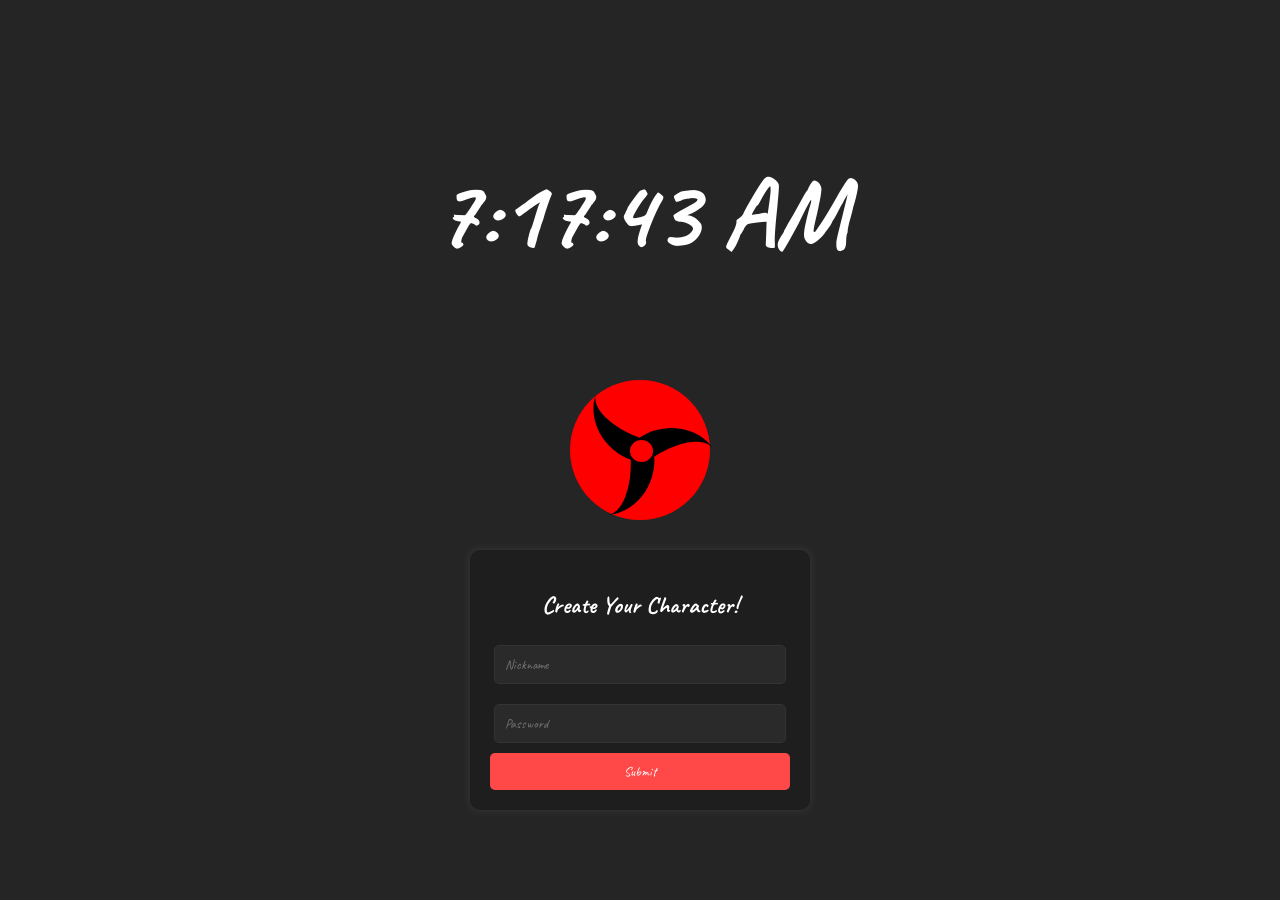
==== index.html @ 77225852 "Added both week 1 and week 2 files to week1 branch" ====
<!DOCTYPE html>
<html lang="en">
<head>
    <meta charset="UTF-8">
    <meta name="viewport" content="width=device-width, initial-scale=1.0">
    <title>Sharingan</title>
    <!-- Connecting the CSS file -->
    <link rel="stylesheet" href="styles.css">
    <link rel="shortcut icon" type="x-icon" href="media/logo-vector.png">


    <link rel="preconnect" href="https://fonts.googleapis.com">
    <link rel="preconnect" href="https://fonts.gstatic.com" crossorigin>
    <link href="https://fonts.googleapis.com/css2?family=Caveat:wght@400..700&display=swap" rel="stylesheet">
</head>
<body>
    <!-- Setting up the live background -->
    <video id="backgroundVideo" autoplay loop muted>
        <source src="media/background_4k.mp4" type="video/mp4">
    </video>

    <div id="clock"></div>
    
    <!-- I took the css art from https://codepen.io/youssef-neinaa/pen/mdrYqmv -->
    <div class="gan">
        <div class="timwi-group">
          <span class="timwi timwi-one"></span>
          <span class="timwi timwi-two"></span>
          <span class="timwi timwi-three"></span>
        </div>
    </div>

    <!-- The button for hides, shows the register form and stops the live background -->
    <button id="toggleButton"></button>

    <!-- Register Form -->
    <div class="container" id="registerContainer">
        <h2>Create Your Character!</h2>
        <form id="registerForm">
            <input type="text" id="username" placeholder="Nickname" required>
            <input type="password" id="password" placeholder="Password" required>
            <button type="button" id="loginBtn">Submit</button>
        </form>
    </div>   
      
    <!-- Connecting the js file -->
    <script src="script.js"></script>
</body>
</html>
---- styles.css ----
/* Customizing the clocks position */
#clock {
  position: absolute;
  font-size: 100px;
  font-weight: bold;
  margin-bottom: 37%;
}

body {
  margin: 0;
  padding: 0;
  overflow: hidden;

  font-family: "Caveat", cursive;
}

.caveat-font {
  font-family: "Caveat", cursive;
  font-optical-sizing: auto;
  font-weight: 400;
  font-style: normal;
}


/* Fitting the video into the background */
#backgroundVideo {
  position: fixed;
  top: 0;
  left: 0;
  width: 100%;
  height: 100%;
  object-fit: cover;
  z-index: -1;
}

/* I took the css art from https://codepen.io/youssef-neinaa/pen/mdrYqmv */
body {
  margin: 0;
  padding: 0;
  height: 100vh;
  display: flex;
  justify-content: center;
  align-items: center;
  background-color: #000;
}

.gan {
  position: relative;
  width: 140px;
  height: 140px;
  background: red;
  border-radius: 50%;
  animation: rotate 1.3s  linear;
}

.gan::after {
  content: "";
  position: absolute;
  width: 23px;
  height: 22px;
  background: blue;
  border-radius: 50%;
  left: 50%;
  top: 43%;
  transform: translate(-10px);
  background: red;
}
.gan .timwi {
  position: absolute;
  border-bottom: 24px solid #000;
  border-bottom-left-radius: 100%;
  height: 28px;
  width: 57px;
}

.gan .timwi.timwi-one {
  transform: rotate(145deg);
  top: 38px;
  right: 6px;
}
.gan .timwi.timwi-two {
  transform: rotate(266deg);
  right: 51px;
  bottom: 9px;
}
.gan .timwi.timwi-three {
  transform: rotate(19deg);
  top: 21px;
  left: 16px;
}

@keyframes rotate {
  0% {
    transform: rotate(30deg);
  }
  100% {
   transform: rotate(450deg);
  }
}

/* Hidden button in css art */
#toggleButton {
  position: absolute;
  top: 50%;
  transform: translateY(-50%);
  padding: 10px 20px;
  font-size: 16px;
  background: transparent;
  color: white;
  border: none;
  border-radius: 5px;
  cursor: pointer;
  height: 140px;
  width: 140px;
}

/* Form Customization */
body {
  display: flex;
  flex-direction: column;
  justify-content: center;
  align-items: center;
  height: 100vh;
  background-color: #252525;
  color: #ffffff;
}

.container {
  position: absolute;
  bottom: 10%;
  background: #1e1e1e;
  padding: 20px;
  border-radius: 10px;
  box-shadow: 0px 0px 10px rgba(255, 255, 255, 0.1);
  text-align: center;
  width: 300px;
}

.container h2 {
  margin-bottom: 15px;
}

.container input {
  width: 90%;
  padding: 10px;
  margin: 10px 0;
  border: 1px solid #333;
  border-radius: 5px;
  background: #2a2a2a;
  color: #ffffff;
  font-family: "Caveat", cursive;
}

.container button {
  width: 100%;
  padding: 10px;
  background: #ff4949;
  color: white;
  border: none;
  border-radius: 5px;
  cursor: pointer;
  font-family: "Caveat", cursive;
}

.container button:hover {
  background: #af0303;
}
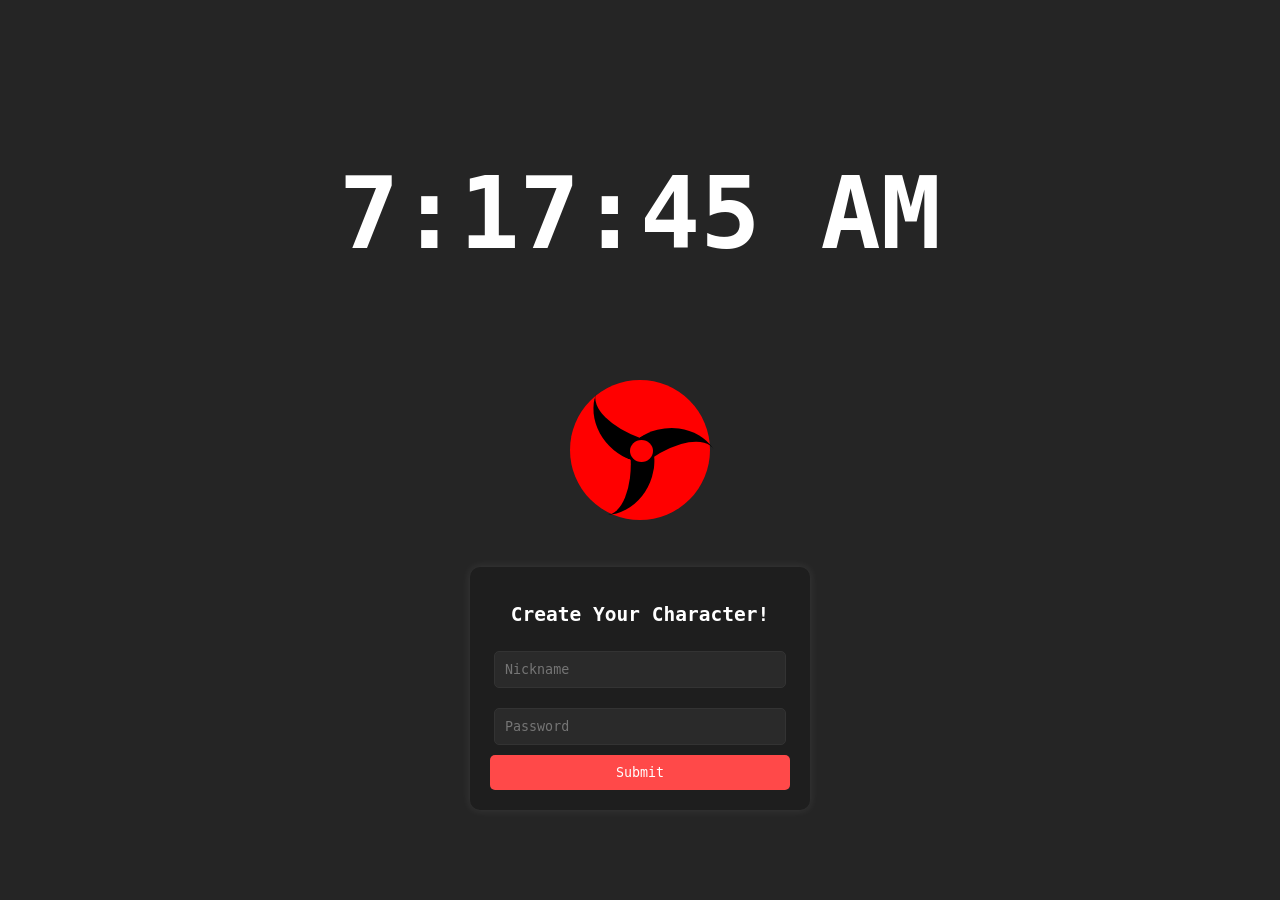
==== commit dfb19e87: "added a real-time clock, and a toggle feature to hide/show forms with the 'H' key" ====
--- a/index.html
+++ b/index.html
@@ -7,11 +7,6 @@
     <!-- Connecting the CSS file -->
     <link rel="stylesheet" href="styles.css">
     <link rel="shortcut icon" type="x-icon" href="media/logo-vector.png">
-
-
-    <link rel="preconnect" href="https://fonts.googleapis.com">
-    <link rel="preconnect" href="https://fonts.gstatic.com" crossorigin>
-    <link href="https://fonts.googleapis.com/css2?family=Caveat:wght@400..700&display=swap" rel="stylesheet">
 </head>
 <body>
     <!-- Setting up the live background -->
--- a/styles.css
+++ b/styles.css
@@ -10,17 +10,8 @@
   margin: 0;
   padding: 0;
   overflow: hidden;
-
-  font-family: "Caveat", cursive;
+  font-family: monospace;
 }
-
-.caveat-font {
-  font-family: "Caveat", cursive;
-  font-optical-sizing: auto;
-  font-weight: 400;
-  font-style: normal;
-}
-
 
 /* Fitting the video into the background */
 #backgroundVideo {
@@ -148,7 +139,7 @@
   border-radius: 5px;
   background: #2a2a2a;
   color: #ffffff;
-  font-family: "Caveat", cursive;
+  font-family: monospace;
 }
 
 .container button {
@@ -159,7 +150,7 @@
   border: none;
   border-radius: 5px;
   cursor: pointer;
-  font-family: "Caveat", cursive;
+  font-family: monospace;
 }
 
 .container button:hover {
